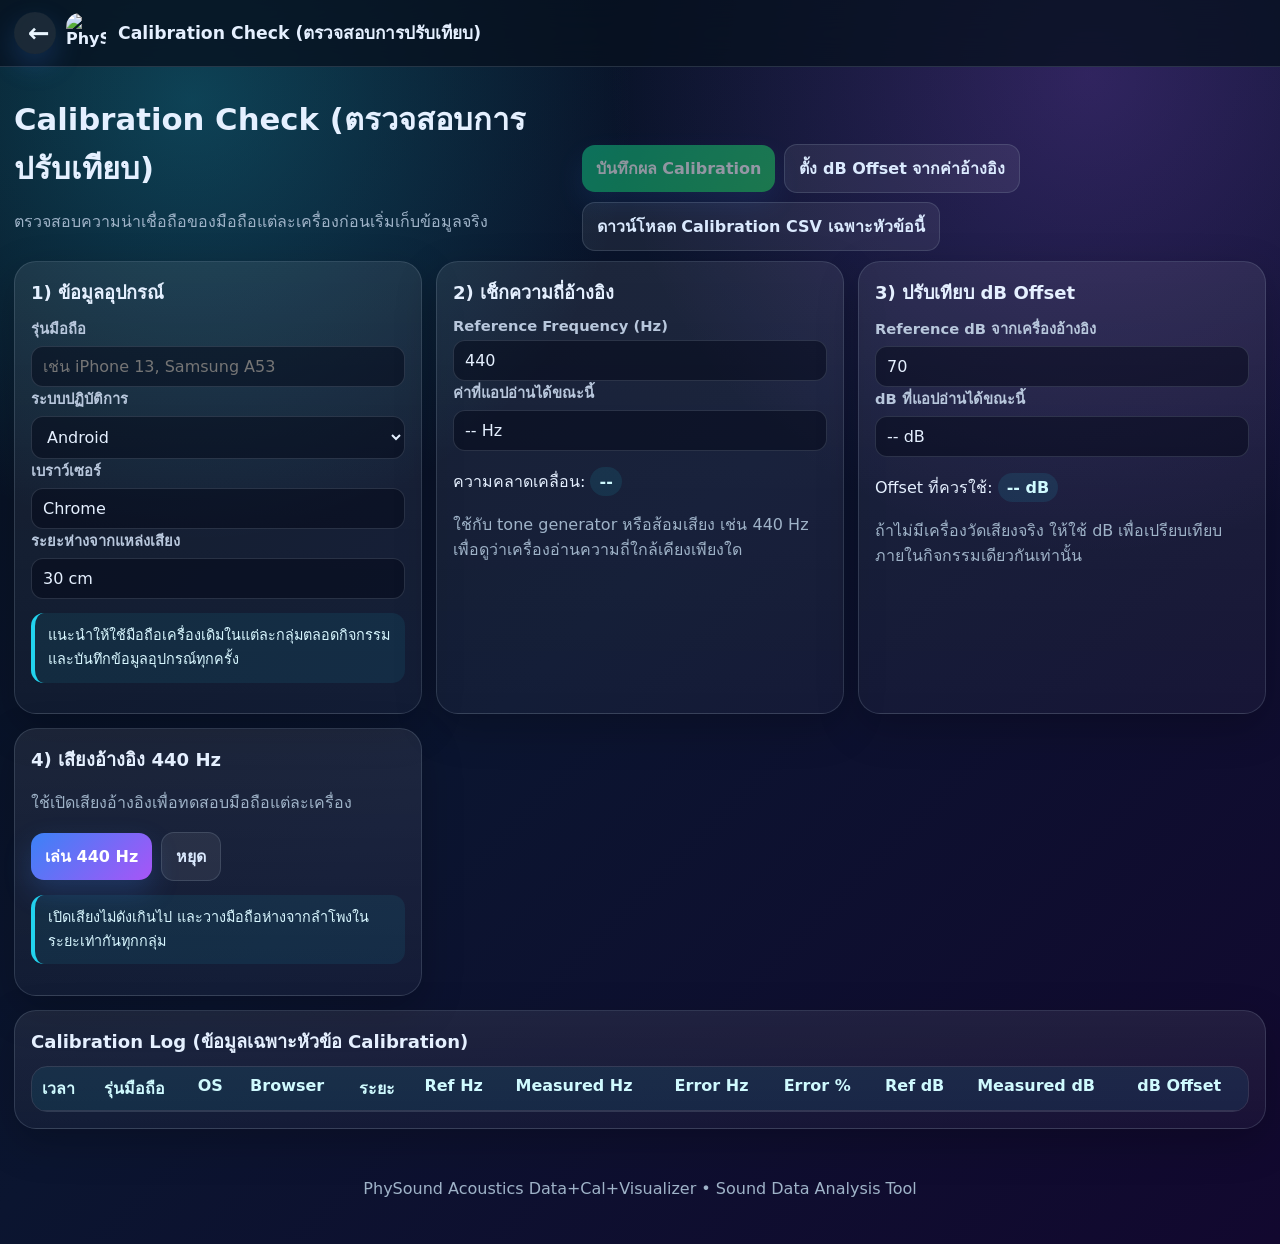
==== calibration.html @ 9c9888e6 "Add files via upload" ====
<!DOCTYPE html><html lang="th"><head><meta charset="UTF-8"><meta name="viewport" content="width=device-width, initial-scale=1.0"><title>PhySound Acoustics</title><meta name="description" content="PhySound Acoustics Data+Cal+Visualizer แอปเดียวทดลองและวิเคราะห์ข้อมูลเรื่องเสียงครบจบ"><meta name="theme-color" content="#0f172a"><link rel="manifest" href="manifest.json"><link rel="icon" type="image/png" href="icon-192.png"><link rel="apple-touch-icon" href="icon-192.png"><link rel="stylesheet" href="style.css"></head><body class="detailPage page-calibration"><header><div class="wrap nav detailNav"><button class="backBtn" onclick="history.length>1?history.back():location.href='index.html'">←</button><a class="brand" href="index.html"><img src="icon-192.png" alt="PhySound"><span>Calibration Check (ตรวจสอบการปรับเทียบ)</span></a></div></header><main class="wrap detailMain" data-current="calibration"><section class="section homeMenu"><div class="menuGrid"><a class="menuItem" href="visualizer.html"><span class="icon">〰️</span><h3>Wave Visualizer (ภาพจำลองคลื่น)</h3><p>ภาพจำลองคลื่นเสียงแบบสังเกตการณ์</p></a><a class="menuItem" href="measure.html"><span class="icon">🎙️</span><h3>Measure (วัดเสียง)</h3><p>ไมค์, RMS, dB, Fast/Slow, min/max/avg</p></a><a class="menuItem" href="analysis.html"><span class="icon">📊</span><h3>Analysis (วิเคราะห์)</h3><p>Scope, FFT, Autocorrelation, Top 3 Peaks</p></a><a class="menuItem" href="spectrogram.html"><span class="icon">🌈</span><h3>Spectrogram (สเปกโตรแกรม)</h3><p>ภาพเวลา–ความถี่และฮาร์มอนิก</p></a><a class="menuItem" href="generator.html"><span class="icon">🎹</span><h3>Generator (สร้างเสียง)</h3><p>Tone, Beat, White Noise</p></a><a class="menuItem" href="calibration.html"><span class="icon">🎯</span><h3>Calibration (ปรับเทียบ)</h3><p>เช็ก 440 Hz, ปรับ dB Offset, บันทึกรุ่นมือถือ</p></a><a class="menuItem" href="session.html"><span class="icon">💾</span><h3>Session (ส่งออกข้อมูล)</h3><p>Auto log, Raw Data, Export</p></a></div></section>
<section class="section" id="visualizer">
  <div class="sectionHead">
    <div>
      <h2>Sound Wave Visualizer (ภาพจำลองคลื่นเสียง)</h2>
      
    </div>
    <div class="actions">
      <button id="vizPlayBtn">เล่น</button>
      <button id="vizPauseBtn" class="secondary">หยุด</button>
      <button id="vizResetBtn" class="secondary">Reset</button>
      <button id="vizExportBtn" class="secondary">บันทึกภาพ PNG</button>
    </div>
  </div>
  <div class="visualizerGrid">
    <div class="card mainViz">
      <div class="vizModeBar">
        <button class="active" data-viz="longitudinal">Longitudinal</button>
        <button data-viz="pressure">Pressure</button>
        <button data-viz="displacementPressure">Displacement + Pressure</button>
        <button data-viz="transverseCompare">Longitudinal / Transverse</button>
        <button data-viz="superposition">Superposition</button>
        <button data-viz="beatsViz">Beats</button>
        <button data-viz="standingAir">Standing Wave</button>
        <button data-viz="resonanceViz">Resonance</button>
        <button data-viz="harmonicsViz">Harmonics / Timbre</button>
        <button data-viz="dopplerViz">Doppler</button>
      </div>
      <canvas id="visualizerCanvas" width="1200" height="520"></canvas>
      <div class="vizReadout">
        <div><label>Frequency f</label><b id="vizFreqOut">440 Hz</b></div>
        <div><label>Amplitude A</label><b id="vizAmpOut">0.70</b></div>
        <div><label>Wave Speed v</label><b id="vizSpeedOut">343 m/s</b></div>
        <div><label>Wavelength λ</label><b id="vizLambdaOut">0.78 m</b></div>
      </div>
    </div>

    <div class="card controlViz">
      <h3>Parameters</h3>
      <div class="field"><label>Frequency f (Hz)</label><input id="vizFreq" type="range" min="100" max="1000" step="10" value="440"></div>
      <div class="field"><label>Amplitude A</label><input id="vizAmp" type="range" min="0.1" max="1.0" step="0.05" value="0.70"></div>
      <div class="field"><label>Wave Speed v (m/s)</label><input id="vizSpeed" type="range" min="250" max="400" step="1" value="343"></div>
      <div class="field"><label>Phase / Time Speed</label><input id="vizTimeSpeed" type="range" min="0.1" max="3.0" step="0.1" value="1.0"></div>
      <div class="field"><label>Mode Setting</label>
        <select id="vizSubMode">
          <option value="closed">Air Column: closed-open</option>
          <option value="open">Air Column: open-open</option>
          <option value="sine">Timbre: sine</option>
          <option value="square">Timbre: square</option>
          <option value="sawtooth">Timbre: sawtooth</option>
        </select>
      </div>
      
    </div>
  </div>
</section>

<section class="section" id="measure"><div class="sectionHead"><div><h2><span id="micDot" class="statusDot"></span>Audio Measure & Settings (วัดเสียงและตั้งค่า)</h2><p class="sub">ตั้งค่าการวัด เลือก preset และบันทึกข้อมูลเสียงจริง</p></div></div><div class="card full"><div class="actions"><button id="startMic">🎙️ เปิดไมโครโฟน</button><button id="stopMic" class="secondary" disabled>หยุดไมค์</button><button id="captureBtn" class="good" disabled>บันทึกค่าปัจจุบัน</button><button id="autoLogBtn" class="secondary" disabled>เริ่ม Auto Log</button><button id="downloadBtn" class="secondary">ดาวน์โหลด CSV</button><button id="downloadExcelBtn" class="secondary">ดาวน์โหลด Excel</button><button id="clearBtn" class="warn">ล้างข้อมูล</button></div><p id="micStatus" class="note hidden"></p><div class="formGrid"><div class="field"><label>Preset การทดลอง</label><select id="preset"><option value="general">ทั่วไป</option><option value="tone">ส้อมเสียง/เสียงเดี่ยว</option><option value="voice">เสียงพูด</option><option value="beat">บีตส์</option><option value="resonance">ท่ออากาศ/การสั่นพ้อง</option><option value="doppler">ดอปเพลอร์</option><option value="environment">เสียงสิ่งแวดล้อม</option></select></div><div class="field"><label>ป้ายกำกับการทดลอง</label><input id="labelInput" placeholder="เช่น ส้อมเสียง 440 Hz"></div><div class="field"><label>Run / กลุ่มทดลอง</label><input id="runInput" value="Run 1"></div><div class="field teacherSetting"><label>FFT Size</label><select id="fftSize"><option>1024</option><option selected>2048</option><option>4096</option><option>8192</option></select></div><div class="field teacherSetting"><label>Smoothing</label><input id="smoothing" type="number" min="0" max="0.95" step="0.05" value="0.65"></div><div class="field"><label>Min Frequency (Hz)</label><input id="minFreq" type="number" value="50"></div><div class="field"><label>Max Frequency (Hz)</label><input id="maxFreq" type="number" value="5000"></div><div class="field"><label>dB Offset</label><input id="dbOffset" type="number" value="0" step="0.1"></div><div class="field"><label>dB Mode</label><select id="dbMode"><option value="fast">Fast</option><option value="slow">Slow</option></select></div><div class="field"><label>Auto Log Interval (s)</label><input id="logInterval" type="number" value="1" step="0.5"></div><div class="field"><label>History Length</label><input id="historyLength" type="number" value="220"></div></div></div><div class="readouts"><div class="readout"><label>ความถี่หลัก</label><strong id="mainFreqOut">-- Hz</strong></div><div class="readout"><label>FFT Peak</label><strong id="fftOut">-- Hz</strong></div><div class="readout"><label>Autocorrelation</label><strong id="autoOut">-- Hz</strong></div><div class="readout"><label>Period</label><strong id="periodOut">-- ms</strong></div><div class="readout"><label>dB</label><strong id="dbOut">-- dB</strong></div><div class="readout"><label>dB Min/Max/Avg</label><strong id="dbStatsOut">--</strong></div></div></section>
<section class="section activeDetail" id="calibration">
  <div class="sectionHead">
    <div>
      <h2>Calibration Check (ตรวจสอบการปรับเทียบ)</h2>
      <p class="sub">ตรวจสอบความน่าเชื่อถือของมือถือแต่ละเครื่องก่อนเริ่มเก็บข้อมูลจริง</p>
    </div>
    <div class="actions">
      <button id="captureCalBtn" class="good" disabled>บันทึกผล Calibration</button>
      <button id="applyDbCalBtn" class="secondary">ตั้ง dB Offset จากค่าอ้างอิง</button>
      <button id="downloadCalBtn" class="secondary">ดาวน์โหลด Calibration CSV เฉพาะหัวข้อนี้</button>
    </div>
  </div>
  <div class="grid">
    <div class="card side">
      <h3>1) ข้อมูลอุปกรณ์</h3>
      <div class="field"><label>รุ่นมือถือ</label><input id="deviceModel" placeholder="เช่น iPhone 13, Samsung A53"></div>
      <div class="field"><label>ระบบปฏิบัติการ</label><select id="deviceOS"><option>Android</option><option>iOS</option><option>อื่น ๆ</option></select></div>
      <div class="field"><label>เบราว์เซอร์</label><input id="browserName" placeholder="เช่น Chrome, Safari"></div>
      <div class="field"><label>ระยะห่างจากแหล่งเสียง</label><input id="calDistance" value="30 cm"></div>
      <p class="note compact">แนะนำให้ใช้มือถือเครื่องเดิมในแต่ละกลุ่มตลอดกิจกรรม และบันทึกข้อมูลอุปกรณ์ทุกครั้ง</p>
    </div>

    <div class="card side">
      <h3>2) เช็กความถี่อ้างอิง</h3>
      <div class="field"><label>Reference Frequency (Hz)</label><input id="refFreq" type="number" value="440" step="0.1"></div>
      <div class="field"><label>ค่าที่แอปอ่านได้ขณะนี้</label><input id="measuredFreqBox" readonly value="-- Hz"></div>
      <p>ความคลาดเคลื่อน: <span class="pill" id="freqErrorOut">--</span></p>
      <p class="small">ใช้กับ tone generator หรือส้อมเสียง เช่น 440 Hz เพื่อดูว่าเครื่องอ่านความถี่ใกล้เคียงเพียงใด</p>
    </div>

    <div class="card side">
      <h3>3) ปรับเทียบ dB Offset</h3>
      <div class="field"><label>Reference dB จากเครื่องอ้างอิง</label><input id="refDb" type="number" value="70" step="0.1"></div>
      <div class="field"><label>dB ที่แอปอ่านได้ขณะนี้</label><input id="measuredDbBox" readonly value="-- dB"></div>
      <p>Offset ที่ควรใช้: <span class="pill" id="dbCalOut">-- dB</span></p>
      <p class="small">ถ้าไม่มีเครื่องวัดเสียงจริง ให้ใช้ dB เพื่อเปรียบเทียบภายในกิจกรรมเดียวกันเท่านั้น</p>
    </div>

    <div class="card side">
      <h3>4) เสียงอ้างอิง 440 Hz</h3>
      <p class="sub">ใช้เปิดเสียงอ้างอิงเพื่อทดสอบมือถือแต่ละเครื่อง</p>
      <div class="actions"><button id="playCalTone">เล่น 440 Hz</button><button id="stopCalTone" class="secondary">หยุด</button></div>
      <p class="note compact">เปิดเสียงไม่ดังเกินไป และวางมือถือห่างจากลำโพงในระยะเท่ากันทุกกลุ่ม</p>
    </div>

    <div class="card full">
      <h3>Calibration Log (ข้อมูลเฉพาะหัวข้อ Calibration)</h3>
      <div class="tableWrap">
        <table>
          <thead><tr><th>เวลา</th><th>รุ่นมือถือ</th><th>OS</th><th>Browser</th><th>ระยะ</th><th>Ref Hz</th><th>Measured Hz</th><th>Error Hz</th><th>Error %</th><th>Ref dB</th><th>Measured dB</th><th>dB Offset</th></tr></thead>
          <tbody id="calBody"></tbody>
        </table>
      </div>
    </div>
  </div>
</section>

<section class="section" id="analysis"><div class="sectionHead"><div><h2>Acoustic Analysis (การวิเคราะห์เสียง)</h2><p class="sub">Scope, Spectrum, Autocorrelation, Frequency History, Peak Hold และ Top 3 Peaks</p></div><div class="actions"><button id="freezeBtn" class="secondary">Freeze Graph</button><button id="resetPeakBtn" class="secondary">Reset Peak Hold</button><button id="saveGraphsBtn" class="secondary">บันทึกกราฟ PNG</button></div></div><div class="grid"><div class="card wide"><h3>Audio Scope — รูปคลื่นตามเวลา</h3><canvas id="scopeCanvas" width="1000" height="260"></canvas></div><div class="card side"><h3>Audio Amplitude</h3><div class="meterBig" id="bigDb">--</div><p style="text-align:center"><span class="pill" id="dbLevel">รอการวัด</span></p><canvas id="ampCanvas" class="canvasSmall" width="600" height="200"></canvas></div><div class="card wide"><h3>Audio Spectrum — FFT + Peak Hold</h3><canvas id="spectrumCanvas" width="1000" height="260"></canvas></div><div class="card side"><h3>Top 3 Peaks</h3><p class="sub">ใช้กับเสียงหลายความถี่/ฮาร์มอนิก</p><ol id="topPeaks"><li>-- Hz</li><li>-- Hz</li><li>-- Hz</li></ol><h3>Audio Autocorrelation</h3><canvas id="autoCanvas" class="canvasSmall" width="600" height="200"></canvas></div><div class="card full"><h3>Frequency History</h3><canvas id="historyCanvas" width="1000" height="260"></canvas></div></div></section><section class="section" id="spectrogram"><div class="sectionHead"><div><h2>Spectrogram View (มุมมองสเปกโตรแกรม)</h2><p class="sub">ภาพเวลา–ความถี่ ใช้ดูฮาร์มอนิก เสียงพูด เครื่องดนตรี และดอปเพลอร์</p></div></div><div class="card full"><canvas id="spectrogramCanvas" class="spectrogram" width="1200" height="320"></canvas><p class="small">สีสว่าง = พลังงานเสียงมากในย่านความถี่นั้น</p></div></section><section class="section" id="generator"><div class="sectionHead"><div><h2>Signal Generator & Simulation (สร้างสัญญาณและการจำลอง)</h2><p class="sub">สร้างเสียงเพื่อใช้ทดลองและให้เครื่องมือวิเคราะห์ตรวจจับ</p></div></div><div class="grid"><div class="card third"><h3>🎹 Tone Generator</h3><div class="field"><label>ความถี่ (Hz)</label><input id="toneFreq" type="number" value="440"></div><div class="field"><label>ความดัง</label><input id="toneVol" type="range" min="0" max="0.35" step="0.01" value="0.06"></div><div class="field"><label>ชนิดคลื่น</label><select id="toneType"><option>sine</option><option>square</option><option>triangle</option><option>sawtooth</option></select></div><div class="actions"><button id="playTone">เล่น</button><button id="stopTone" class="secondary">หยุด</button></div></div><div class="card third"><h3>🎵 Beat Generator</h3><div class="field"><label>f₁ (Hz)</label><input id="beatF1" type="number" value="440"></div><div class="field"><label>f₂ (Hz)</label><input id="beatF2" type="number" value="444"></div><div class="field"><label>ความดัง</label><input id="beatVol" type="range" min="0" max="0.35" step="0.01" value="0.06"></div><p>Beat Frequency: <span class="pill" id="beatOut">-- Hz</span></p><canvas id="beatCanvas" class="canvasSmall" width="600" height="200"></canvas><div class="actions"><button id="playBeat">เล่น</button><button id="stopBeat" class="secondary">หยุด</button></div></div><div class="card third"><h3>🌫️ White Noise</h3><p class="sub">ใช้กับกิจกรรมการสั่นพ้องและการตอบสนองของท่อ/ขวด</p><div class="field"><label>ความดัง Noise</label><input id="noiseVol" type="range" min="0" max="0.25" step="0.01" value="0.03"></div><div class="actions"><button id="playNoise">เล่น</button><button id="stopNoise" class="secondary">หยุด</button></div><p class="note compact">ควรเปิดเสียงเบาและไม่จ่อหูนักเรียน</p></div></div></section><section class="section" id="resonance"><div class="sectionHead"><div><h2>Standing Wave & Resonance (คลื่นนิ่งและการสั่นพ้อง)</h2><p class="sub">เครื่องมือช่วยออกแบบการทดลองคลื่นนิ่งและการสั่นพ้องในท่ออากาศ</p></div></div><div class="grid"><div class="card side"><h3>ตั้งค่าท่อ</h3><div class="field"><label>ชนิดท่อ</label><select id="resMode"><option value="closed">ท่อปลายปิด 1 ด้าน</option><option value="open">ท่อปลายเปิด 2 ด้าน</option></select></div><div class="field"><label>อัตราเร็วเสียง v (m/s)</label><input id="resV" type="number" value="343"></div><div class="field"><label>ความยาวท่อ L (m)</label><input id="resL" type="number" value="0.25" step="0.01"></div><p>ความถี่มูลฐาน: <span class="pill" id="resOut">-- Hz</span></p><p>ฮาร์มอนิกที่คาดได้: <span class="pill" id="harmonicsOut">--</span></p></div><div class="card wide"><h3>Resonance Peaks — ค่าที่คาดจากทฤษฎี</h3><canvas id="resonanceCanvas" width="1000" height="260"></canvas></div></div></section><section class="section" id="session"><div class="sectionHead"><div><h2>Data Export Center (ศูนย์ส่งออกข้อมูล)</h2><p class="sub">บันทึกข้อมูลดิบ เลือกคอลัมน์ และส่งออก CSV/Excel เพื่อให้นักเรียนนำไปวิเคราะห์เอง</p></div><div class="actions"><button id="saveSettingsBtn" class="secondary">Save Settings</button><button id="resetSettingsBtn" class="secondary">Reset Settings</button><button id="configLinkBtn" class="secondary">Copy Config Link</button></div></div><div class="grid"><div class="card full"><h3>เลือกคอลัมน์ Export</h3><div class="toggle" id="columnToggles"></div></div><div class="card full"><h3>Data Log</h3><div class="tableWrap"><table><thead><tr id="logHead"></tr></thead><tbody id="logBody"></tbody></table></div></div></div></section></main><footer class="footer wrap">PhySound Acoustics Data+Cal+Visualizer • Sound Data Analysis Tool</footer><script src="app.js"></script></body></html>
---- style.css ----
:root{--bg:#06111f;--panel:#0f172a;--text:#e5f0ff;--muted:#9fb3c8;--line:rgba(148,163,184,.22);--cyan:#22d3ee;--blue:#3b82f6;--purple:#a855f7;--green:#34d399;--yellow:#fbbf24;--red:#fb7185;--radius:22px}*{box-sizing:border-box}html{scroll-behavior:smooth}body{margin:0;font-family:"Sarabun","Noto Sans Thai",system-ui,-apple-system,BlinkMacSystemFont,"Segoe UI",sans-serif;color:var(--text);background:radial-gradient(circle at 15% 8%,rgba(34,211,238,.25),transparent 28%),radial-gradient(circle at 85% 6%,rgba(168,85,247,.24),transparent 30%),linear-gradient(135deg,#06111f 0%,#0b1530 48%,#12082f 100%);min-height:100vh}a{color:inherit}.wrap{width:min(1280px,calc(100% - 28px));margin:0 auto}header{position:sticky;top:0;z-index:60;backdrop-filter:blur(18px);background:rgba(7,17,31,.78);border-bottom:1px solid var(--line)}.nav{display:flex;align-items:center;justify-content:space-between;gap:12px;padding:12px 0}.brand{display:flex;align-items:center;gap:12px;font-weight:900;text-decoration:none}.brand img{width:42px;height:42px;border-radius:14px}.brand span{font-size:1.15rem}.navlinks{display:flex;gap:7px;flex-wrap:wrap;justify-content:flex-end}.navlinks a{text-decoration:none;padding:8px 10px;border:1px solid transparent;border-radius:999px;color:#c7d6e8;font-size:.88rem}.navlinks a:hover{border-color:var(--line);background:rgba(255,255,255,.06)}.hero{padding:30px 0 16px}.badge{display:inline-flex;align-items:center;gap:8px;border:1px solid rgba(34,211,238,.34);background:rgba(34,211,238,.08);color:#bdf6ff;border-radius:999px;padding:8px 12px;font-weight:800}h1{font-size:clamp(2rem,4.5vw,4.2rem);line-height:1.04;margin:14px 0 10px}h2{font-size:clamp(1.3rem,2.4vw,2rem);margin:0 0 6px}h3{margin:0 0 10px;font-size:1.13rem}.grad{background:linear-gradient(90deg,var(--cyan),#93c5fd,#f0abfc);-webkit-background-clip:text;background-clip:text;color:transparent}.lead{font-size:1.03rem;color:#c9d7e8;line-height:1.7;margin:0 0 12px}.sub,.small{color:var(--muted);line-height:1.6}.section{padding:16px 0}.sectionHead{display:flex;align-items:end;justify-content:space-between;gap:14px;margin-bottom:10px}.grid{display:grid;grid-template-columns:repeat(12,1fr);gap:14px}.card{grid-column:span 6;border:1px solid var(--line);background:linear-gradient(180deg,rgba(255,255,255,.08),rgba(255,255,255,.035));border-radius:var(--radius);padding:16px;box-shadow:0 14px 42px rgba(0,0,0,.22)}.card.full{grid-column:1/-1}.card.wide{grid-column:span 8}.card.side{grid-column:span 4}.card.third{grid-column:span 4}.actions{display:flex;gap:9px;flex-wrap:wrap;align-items:center}button,.btn{border:none;cursor:pointer;font:inherit;font-weight:850;border-radius:13px;padding:11px 14px;color:white;background:linear-gradient(135deg,var(--blue),var(--purple));box-shadow:0 12px 28px rgba(59,130,246,.22);text-decoration:none;display:inline-flex;align-items:center;gap:7px}button.secondary{background:rgba(255,255,255,.07);border:1px solid var(--line);box-shadow:none;color:#dbeafe}button.good{background:linear-gradient(135deg,#10b981,#22c55e)}button.warn{background:linear-gradient(135deg,#f97316,#ef4444)}button:disabled{opacity:.55;cursor:not-allowed}.menuGrid{display:grid;grid-template-columns:repeat(5,1fr);gap:12px;margin-top:10px}.menuItem{display:block;text-decoration:none;border:1px solid var(--line);background:rgba(15,23,42,.76);border-radius:20px;padding:16px;transition:.18s}.menuItem:hover{transform:translateY(-3px);border-color:rgba(34,211,238,.42)}.menuItem .icon{font-size:1.7rem;display:block;margin-bottom:6px}.menuItem p{color:#c7d6e8;line-height:1.55;margin:0;font-size:.92rem}canvas{width:100%;height:220px;background:#020617;border:1px solid rgba(148,163,184,.18);border-radius:16px;display:block}.canvasSmall{height:160px}.spectrogram{height:280px}.readouts{display:grid;grid-template-columns:repeat(6,1fr);gap:9px;margin:10px 0}.readout{padding:11px;border-radius:15px;background:rgba(2,6,23,.55);border:1px solid var(--line)}.readout label{font-size:.8rem;color:var(--muted);display:block}.readout strong{font-size:1.08rem}input,textarea,select{width:100%;border:1px solid var(--line);border-radius:12px;padding:10px 11px;background:rgba(2,6,23,.5);color:#e5f0ff;font:inherit;outline:none}.field label{display:block;margin:0 0 6px;color:#b8c7dc;font-weight:750;font-size:.92rem}.formGrid{display:grid;grid-template-columns:repeat(4,1fr);gap:10px}.pill{display:inline-flex;border-radius:999px;padding:5px 9px;background:rgba(34,211,238,.1);color:#cffafe;font-weight:850}.note{border-left:4px solid var(--cyan);padding:11px 13px;border-radius:13px;background:rgba(34,211,238,.08);color:#d8f7ff;line-height:1.65}.statusDot{display:inline-block;width:10px;height:10px;border-radius:50%;background:#64748b;margin-right:8px}.statusDot.on{background:#34d399;box-shadow:0 0 18px rgba(52,211,153,.7)}.tableWrap{overflow:auto;border:1px solid var(--line);border-radius:16px}table{width:100%;border-collapse:collapse}th,td{padding:9px 10px;border-bottom:1px solid var(--line);text-align:left;vertical-align:top;white-space:nowrap}th{background:rgba(34,211,238,.08);color:#cffafe}td{color:#d6e4f7}.meterBig{font-size:clamp(2rem,5vw,4.2rem);font-weight:900;line-height:1;text-align:center}.footer{padding:34px 0 46px;color:#9fb3c8;text-align:center}.toggle{display:flex;gap:7px;flex-wrap:wrap}.toggle button{padding:8px 11px}.toggle button.active{background:linear-gradient(135deg,var(--blue),var(--purple));border:none}.compact{font-size:.9rem}.hidden{display:none!important}@media(max-width:1100px){.menuGrid{grid-template-columns:1fr 1fr}.card,.card.wide,.card.side,.card.third{grid-column:1/-1}.readouts,.formGrid{grid-template-columns:1fr 1fr}.nav{align-items:flex-start;flex-direction:column}.navlinks{justify-content:flex-start}}@media(max-width:660px){.menuGrid{grid-template-columns:1fr}.readouts,.formGrid{grid-template-columns:1fr}canvas{height:190px}.spectrogram{height:230px}}
.visualizerGrid{display:grid;grid-template-columns:repeat(12,1fr);gap:14px}
.visualizerGrid .mainViz{grid-column:span 8}
.visualizerGrid .controlViz{grid-column:span 4}
.vizModeBar{display:flex;gap:8px;flex-wrap:wrap;margin:10px 0}
.vizModeBar button{padding:8px 10px;font-size:.92rem}
.vizModeBar button.active{background:linear-gradient(135deg,var(--blue),var(--purple));border:none}
.vizReadout{display:grid;grid-template-columns:repeat(4,1fr);gap:8px;margin-top:10px}
.vizReadout div{border:1px solid var(--line);background:rgba(2,6,23,.55);border-radius:12px;padding:10px}
.vizReadout label{display:block;color:var(--muted);font-size:.78rem}
.vizReadout b{font-size:1rem}
@media(max-width:1100px){.visualizerGrid .mainViz,.visualizerGrid .controlViz{grid-column:1/-1}.vizReadout{grid-template-columns:1fr 1fr}}
@media(max-width:660px){.vizReadout{grid-template-columns:1fr}}

.cleanHero{
  padding:8px 0 0;
  min-height:0;
}
.cleanHero:empty{
  display:none;
}


/* v5.8 clean home header */
.nav{
  justify-content:flex-start !important;
}
.navlinks{
  display:none !important;
}
.brand{
  gap:12px;
}
.brand span{
  max-width:none;
}

/* ให้หน้าแรกเป็นหน้าเมนูหลักแบบจบใน 1 หน้าจอมากขึ้น */
.homeMenu{
  min-height: calc(100vh - 110px);
  padding-top: 14px;
  padding-bottom: 22px;
  display:block;
}

.homeMenu .menuGrid{
  align-content:start;
}

/* ลดระยะบนลงเล็กน้อยให้เหมือนภาพ */
main.wrap{
  padding-top: 10px;
}


/* v5.9 phyphox-style page navigation */
.homeOnly main > section:not(.homeMenu){
  display:none !important;
}
.homeOnly .homeMenu{
  min-height:calc(100vh - 110px);
  padding-top:18px;
}
.detailPage main > section{
  display:none !important;
}
.detailPage main > section.activeDetail{
  display:block !important;
  min-height:calc(100vh - 90px);
  padding-top:18px;
}
.detailPage .detailNav{
  gap:10px;
}
.backBtn{
  width:42px;
  height:42px;
  border:0;
  border-radius:999px;
  background:rgba(255,255,255,.08);
  color:#eaf6ff;
  font-size:26px;
  line-height:1;
  cursor:pointer;
}
.backBtn:hover{
  background:rgba(255,255,255,.14);
}
.detailPage .brand span{
  font-size:1.08rem;
}
.detailPage .brand img{
  width:40px;
  height:40px;
}
.detailPage .menuGrid,
.detailPage .homeMenu{
  display:none !important;
}
@media(max-width:760px){
  .detailPage .brand span{
    font-size:.96rem;
    line-height:1.25;
  }
  .backBtn{
    width:38px;
    height:38px;
    font-size:24px;
  }
}


/* v5.10 embedded export */
.localExportCard{
  margin-top:14px;
}
.localExportCard .sub{
  margin-top:0;
}
.localLogWrap{
  margin-top:12px;
  max-height:260px;
}


/* v5.11 topic-by-topic workflow */
.topicByTopicNote{
  margin:0 0 14px;
  padding:10px 14px;
  border-radius:14px;
  border:1px solid rgba(34,211,238,.35);
  background:rgba(34,211,238,.08);
  color:#d8f7ff;
  font-weight:700;
}
.localExportCard h3{
  margin-bottom:6px;
}
.localExportCard .localLogWrap{
  margin-top:12px;
}


/* v5.12 Mobile-fit home layout */
.homeOnly .homeMenu{
  min-height:calc(100dvh - 76px);
  height:calc(100dvh - 76px);
  overflow:hidden;
  padding-top:10px;
  padding-bottom:10px;
}
.homeOnly .topicByTopicNote{
  margin:0 0 10px;
  padding:8px 12px;
  font-size:.88rem;
  line-height:1.35;
}
.homeOnly .menuGrid{
  display:grid;
  grid-template-columns:repeat(4,minmax(0,1fr));
  gap:10px;
  align-content:start;
}
.homeOnly .menuItem{
  min-height:118px;
  padding:14px;
  border-radius:18px;
}
.homeOnly .menuItem .icon{
  font-size:1.9rem;
  margin-bottom:6px;
}
.homeOnly .menuItem h3{
  font-size:1rem;
  line-height:1.18;
  margin:0 0 6px;
}
.homeOnly .menuItem p{
  font-size:.82rem;
  line-height:1.3;
  margin:0;
  display:-webkit-box;
  -webkit-line-clamp:2;
  -webkit-box-orient:vertical;
  overflow:hidden;
}

@media(max-width:760px){
  .homeOnly header .nav{
    padding-top:8px;
    padding-bottom:8px;
  }
  .homeOnly .brand img{
    width:34px;
    height:34px;
    border-radius:10px;
  }
  .homeOnly .brand span{
    font-size:.95rem;
  }
  .homeOnly main.wrap{
    padding-top:4px;
  }
  .homeOnly .homeMenu{
    min-height:calc(100dvh - 58px);
    height:calc(100dvh - 58px);
    padding-top:6px;
    padding-bottom:8px;
  }
  .homeOnly .topicByTopicNote{
    margin:0 0 6px;
    padding:6px 8px;
    font-size:.70rem;
    line-height:1.25;
    border-radius:10px;
  }
  .homeOnly .menuGrid{
    grid-template-columns:repeat(2,minmax(0,1fr));
    gap:7px;
  }
  .homeOnly .menuItem{
    min-height:74px;
    padding:7px 8px;
    border-radius:12px;
  }
  .homeOnly .menuItem .icon{
    font-size:1.25rem;
    margin-bottom:2px;
  }
  .homeOnly .menuItem h3{
    font-size:.78rem;
    line-height:1.12;
    margin:0 0 2px;
  }
  .homeOnly .menuItem p{
    font-size:.62rem;
    line-height:1.12;
    -webkit-line-clamp:2;
  }
}

@media(max-width:380px){
  .homeOnly .topicByTopicNote{
    font-size:.66rem;
    padding:5px 7px;
  }
  .homeOnly .menuGrid{
    gap:6px;
  }
  .homeOnly .menuItem{
    min-height:68px;
    padding:6px 7px;
  }
  .homeOnly .menuItem .icon{
    font-size:1.15rem;
  }
  .homeOnly .menuItem h3{
    font-size:.72rem;
  }
  .homeOnly .menuItem p{
    font-size:.58rem;
  }
}

@media(max-height:670px) and (max-width:760px){
  .homeOnly .topicByTopicNote{
    display:none;
  }
  .homeOnly .menuItem{
    min-height:69px;
  }
}

@media(max-height:600px) and (max-width:760px){
  .homeOnly .menuItem{
    min-height:62px;
  }
  .homeOnly .menuItem p{
    display:none;
  }
}
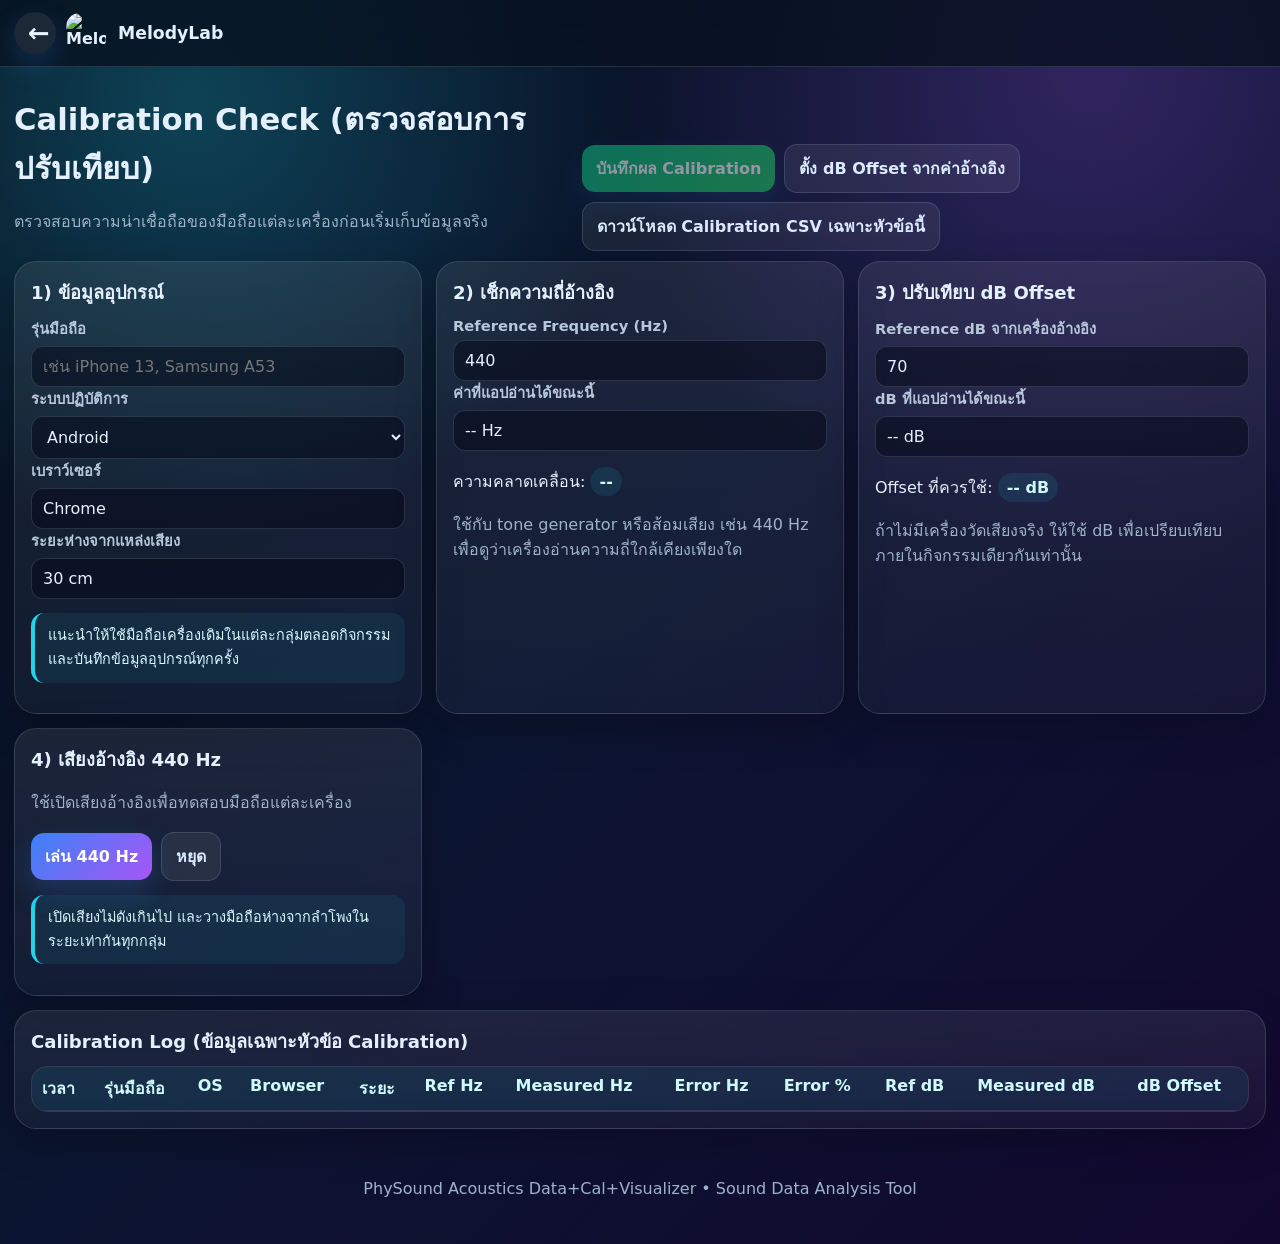
==== commit 8f78d2b7: "Add files via upload" ====
--- a/calibration.html
+++ b/calibration.html
@@ -1,4 +1,4 @@
-<!DOCTYPE html><html lang="th"><head><meta charset="UTF-8"><meta name="viewport" content="width=device-width, initial-scale=1.0"><title>PhySound Acoustics</title><meta name="description" content="PhySound Acoustics Data+Cal+Visualizer แอปเดียวทดลองและวิเคราะห์ข้อมูลเรื่องเสียงครบจบ"><meta name="theme-color" content="#0f172a"><link rel="manifest" href="manifest.json"><link rel="icon" type="image/png" href="icon-192.png"><link rel="apple-touch-icon" href="icon-192.png"><link rel="stylesheet" href="style.css"></head><body class="detailPage page-calibration"><header><div class="wrap nav detailNav"><button class="backBtn" onclick="history.length>1?history.back():location.href='index.html'">←</button><a class="brand" href="index.html"><img src="icon-192.png" alt="PhySound"><span>Calibration Check (ตรวจสอบการปรับเทียบ)</span></a></div></header><main class="wrap detailMain" data-current="calibration"><section class="section homeMenu"><div class="menuGrid"><a class="menuItem" href="visualizer.html"><span class="icon">〰️</span><h3>Wave Visualizer (ภาพจำลองคลื่น)</h3><p>ภาพจำลองคลื่นเสียงแบบสังเกตการณ์</p></a><a class="menuItem" href="measure.html"><span class="icon">🎙️</span><h3>Measure (วัดเสียง)</h3><p>ไมค์, RMS, dB, Fast/Slow, min/max/avg</p></a><a class="menuItem" href="analysis.html"><span class="icon">📊</span><h3>Analysis (วิเคราะห์)</h3><p>Scope, FFT, Autocorrelation, Top 3 Peaks</p></a><a class="menuItem" href="spectrogram.html"><span class="icon">🌈</span><h3>Spectrogram (สเปกโตรแกรม)</h3><p>ภาพเวลา–ความถี่และฮาร์มอนิก</p></a><a class="menuItem" href="generator.html"><span class="icon">🎹</span><h3>Generator (สร้างเสียง)</h3><p>Tone, Beat, White Noise</p></a><a class="menuItem" href="calibration.html"><span class="icon">🎯</span><h3>Calibration (ปรับเทียบ)</h3><p>เช็ก 440 Hz, ปรับ dB Offset, บันทึกรุ่นมือถือ</p></a><a class="menuItem" href="session.html"><span class="icon">💾</span><h3>Session (ส่งออกข้อมูล)</h3><p>Auto log, Raw Data, Export</p></a></div></section>
+<!DOCTYPE html><html lang="th"><head><meta charset="UTF-8"><meta name="viewport" content="width=device-width, initial-scale=1.0"><title>MelodyLab</title><meta name="description" content="MelodyLab ห้องทดลองเสียงและเก็บข้อมูล ด้วยมือถือ"><meta name="theme-color" content="#0f172a"><link rel="manifest" href="manifest.json"><link rel="icon" type="image/png" href="icon-192.png"><link rel="apple-touch-icon" href="icon-192.png"><link rel="stylesheet" href="style.css"></head><body class="detailPage page-calibration"><header><div class="wrap nav detailNav"><button class="backBtn" onclick="history.length>1?history.back():location.href='index.html'">←</button><a class="brand" href="index.html"><img src="icon-192.png" alt="MelodyLab"><span>MelodyLab</span></a></div></header><main class="wrap detailMain" data-current="calibration"><section class="section homeMenu"><div class="menuGrid"><a class="menuItem" href="visualizer.html"><span class="icon">〰️</span><h3>Wave Visualizer (ภาพจำลองคลื่น)</h3><p>ภาพจำลองคลื่นเสียงแบบสังเกตการณ์</p></a><a class="menuItem" href="measure.html"><span class="icon">🎙️</span><h3>Measure (วัดเสียง)</h3><p>ไมค์, RMS, dB, Fast/Slow, min/max/avg</p></a><a class="menuItem" href="analysis.html"><span class="icon">📊</span><h3>Analysis (วิเคราะห์)</h3><p>Scope, FFT, Autocorrelation, Top 3 Peaks</p></a><a class="menuItem" href="spectrogram.html"><span class="icon">🌈</span><h3>Spectrogram (สเปกโตรแกรม)</h3><p>ภาพเวลา–ความถี่และฮาร์มอนิก</p></a><a class="menuItem" href="generator.html"><span class="icon">🎹</span><h3>Generator (สร้างเสียง)</h3><p>Tone, Beat, White Noise</p></a><a class="menuItem" href="calibration.html"><span class="icon">🎯</span><h3>Calibration (ปรับเทียบ)</h3><p>เช็ก 440 Hz, ปรับ dB Offset, บันทึกรุ่นมือถือ</p></a><a class="menuItem" href="session.html"><span class="icon">💾</span><h3>Session (ส่งออกข้อมูล)</h3><p>Auto log, Raw Data, Export</p></a></div></section>
 <section class="section" id="visualizer">
   <div class="sectionHead">
     <div>
--- a/style.css
+++ b/style.css
@@ -279,3 +279,13 @@
     display:none;
   }
 }
+
+
+/* v5.13 MelodyLab branding */
+.topicByTopicNote b{
+  font-size:1.02em;
+}
+.topicByTopicNote span{
+  opacity:.9;
+  font-weight:600;
+}
